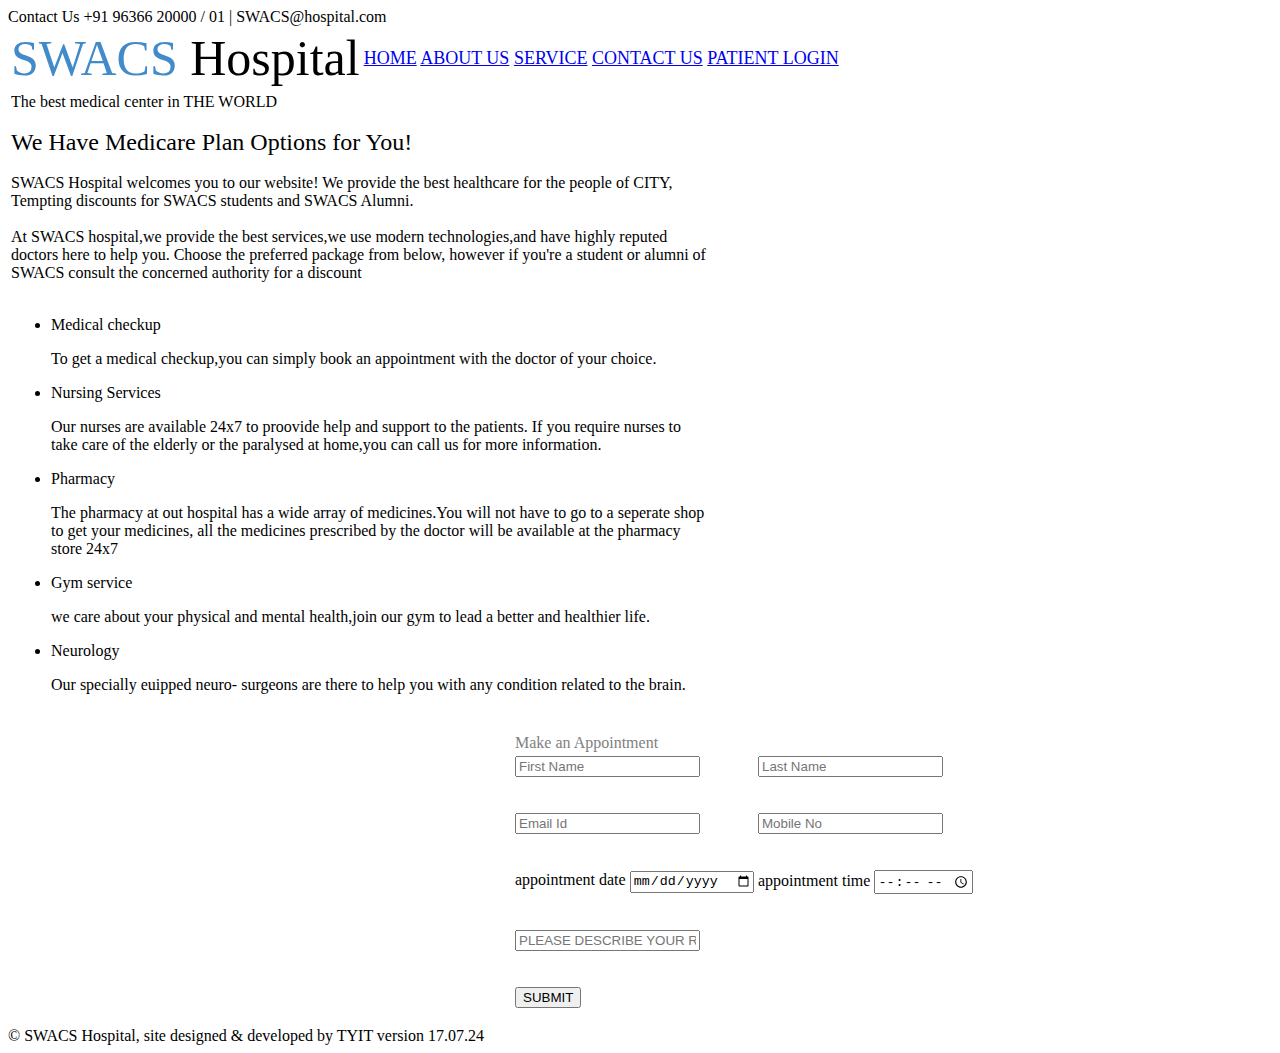
==== index.html @ d257d621 "primary concept" ====
<html>
<head>
<title> SWACS Hospital </title>

<meta name="viewport" content="width=1336, initial-scale=1.1">
<link href="css/style.css" type="text/css" rel="stylesheet">


</head>
<body>

<div class="top">
<div>
Contact Us +91 96366 20000 / 01 | SWACS@hospital.com
</div>
</div>

<div class="logo">
<div class="table">
<table>
<tr>
<td class="main-logo" style="font-size:50px;font-family:forte;"> <font color="#428bca"> SWACS  </font><font color="#000"> Hospital</font> </td>
<td id="links"> 
<font size="4px">
<a href="index.html">HOME</a>
<a href="about.html">ABOUT US</a>
<a href="service.html">SERVICE</a>
<a href="contact.html">CONTACT US</a>

<a href="login.html">PATIENT LOGIN</a>
</font>
</td>
</tr>
</table>
</div>
</div>

<div class="middle">
<div style="background-image:url('img/a.jpg');">
 
</div>
</div>

<div class="bottom">
<div>
<table border="0">
<tr>
<td width="700px">
<font color="#000"> The best medical center in THE WORLD  </font> <br> <br>

<font color="#000" size="5px"> We Have Medicare Plan Options for You! </font> <br> <br>

SWACS Hospital welcomes you to our website! We provide the best healthcare for the people of CITY, Tempting discounts for SWACS students and SWACS Alumni. <br><br>

At SWACS hospital,we provide the best services,we use modern technologies,and have highly reputed doctors here to help you.
Choose the preferred package from below, however if you're a student or alumni of SWACS consult the concerned authority for a discount <br><br>
<ul>
<li>Medical checkup
<p>To get a medical checkup,you can simply book an appointment with the doctor of your choice.</p>
<li>Nursing Services
<p>Our nurses are available 24x7 to proovide help and support to the patients. If you
require nurses to take care of the elderly or the paralysed at home,you can call us for more information.</p>
<li>Pharmacy
<p>The pharmacy at out hospital has a wide array of medicines.You will not have to go to a seperate shop to get your medicines,
all the medicines prescribed by the doctor will be available at the pharmacy store 24x7 </p>
<li>Gym service
<p>we care about your physical and mental health,join our gym to lead a better and healthier life.</p>
<li>Neurology
<p>Our specially euipped neuro- surgeons are there to help you with any condition related to the brain.</p>
</ul>
<br>
</td>


<td> </td>
</tr>


</table>
</div>
</div>

<div class="bottom_up">
<div>

<form method="post" action="php/contact.php">

<table>

<tr>
<th width="500px"></th>
<td colspan="2" style="color: gray;">Make an Appointment</td>
</tr>
<tr>
<td width="500px"  > </td>
<td>	<input type="text" placeholder="First Name" name="fn">
<td> 	<input type="text" placeholder="Last Name" name="ln">
</tr>
<tr height="30px">

</tr>
<tr>
<td width="500px"> </td>
<td>	<input type="text" placeholder="Email Id" name="email">
<td> 	<input type="text" placeholder="Mobile No" name="mobile">
</tr>

<tr height="30px">

</tr>
<tr>
<td width="500px"> </td> 
<td> <label for="appointment">appointment date</label>	
    <input type="date" placeholder="Appointment date" name="appointment">
    <td> <label for="appointment_time">appointment time</label>		<input type="time" placeholder="Appointment time" name="appointment_time">
    </tr>
    
</tr>


<tr height="30px">

</tr>
<tr>
<td width="500px"> </td>
<td colspan="2">	<input class="message" type="text" placeholder="PLEASE DESCRIBE YOUR REASON FOR APPOINTMENT" name="detail">
</tr>

<tr height="30px">

</tr>
<tr>
<td width="500px"> </td>
<td colspan="2">	<button class="subm" type='submit' value="submit"> SUBMIT </button>

</tr>
</form>
</table>


     
</div>
</div>





<div class="nav_down">
<div>
&copy; SWACS Hospital, site designed & developed by TYIT version 17.07.24
</div>
</div>
</body>
</html>
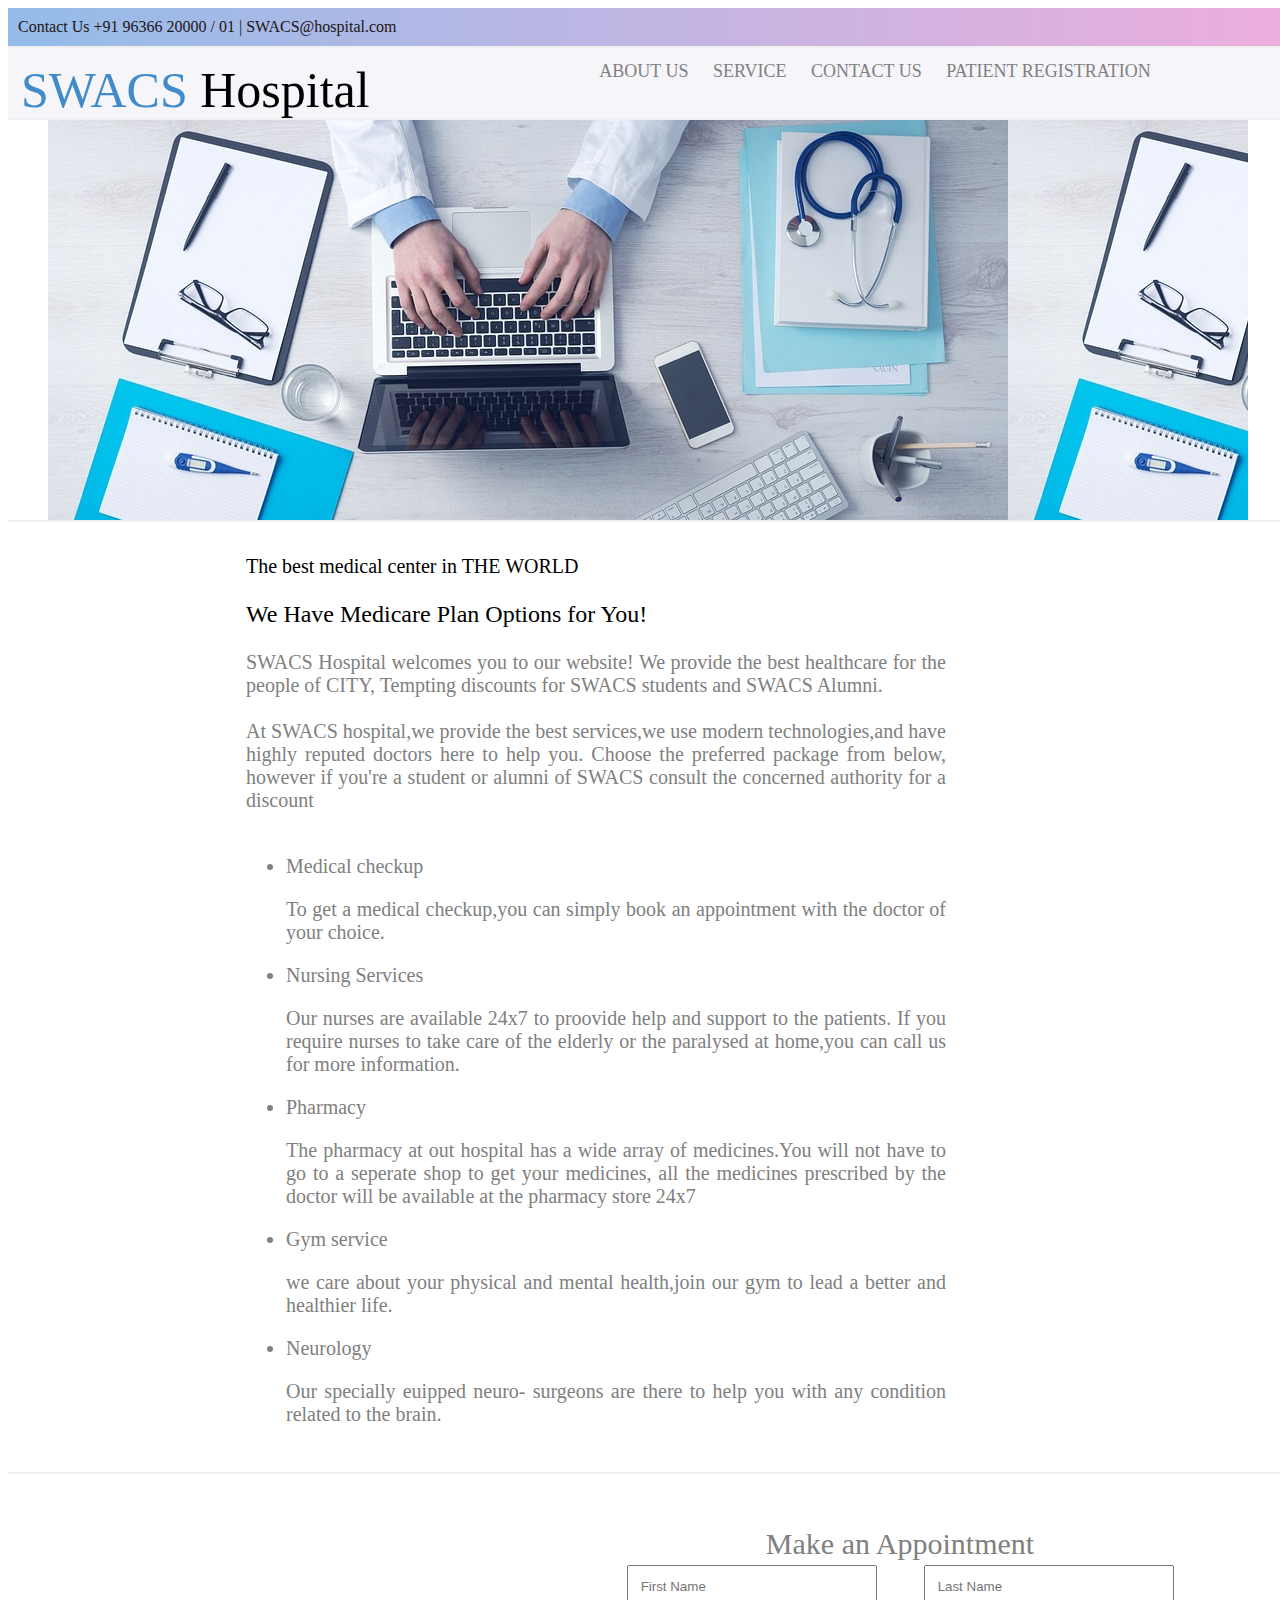
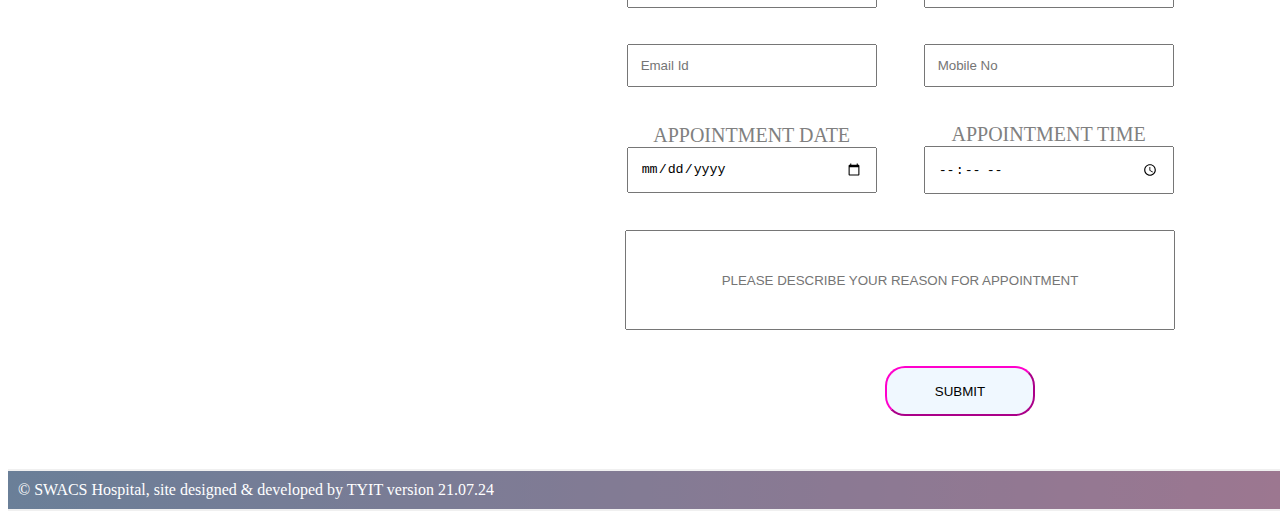
==== commit e0c0ec5b: "v21.7.24" ====
--- a/index.html
+++ b/index.html
@@ -8,7 +8,7 @@
 
 </head>
 <body>
-
+<div class="all_body">
 <div class="top">
 <div>
 Contact Us +91 96366 20000 / 01 | SWACS@hospital.com
@@ -21,13 +21,11 @@
 <tr>
 <td class="main-logo" style="font-size:50px;font-family:forte;"> <font color="#428bca"> SWACS  </font><font color="#000"> Hospital</font> </td>
 <td id="links"> 
-<font size="4px">
-<a href="index.html">HOME</a>
+<font size="4px"> 
 <a href="about.html">ABOUT US</a>
 <a href="service.html">SERVICE</a>
 <a href="contact.html">CONTACT US</a>
-
-<a href="login.html">PATIENT LOGIN</a>
+<a href="login.html">PATIENT REGISTRATION</a> 
 </font>
 </td>
 </tr>
@@ -40,7 +38,7 @@
  
 </div>
 </div>
-
+<div class="blogo"></div>
 <div class="bottom">
 <div>
 <table border="0">
@@ -148,7 +146,8 @@
 
 <div class="nav_down">
 <div>
-&copy; SWACS Hospital, site designed & developed by TYIT version 17.07.24
+&copy; SWACS Hospital, site designed & developed by TYIT version 21.07.24
+</div>
 </div>
 </div>
 </body>
--- a/css/style.css
+++ b/css/style.css
@@ -0,0 +1,274 @@
+ 
+body
+{    display: inline-flex;
+	flex-direction: column;
+	justify-content: center;
+	width: 100%;
+	overflow-x: hidden;
+}
+.top{
+	width:100%;
+	background: linear-gradient(270deg, rgb(238, 174, 220) 0%, rgb(148, 188, 233) 100%)!important;
+	border-bottom:2px solid #f0f0f0;
+	position: sticky;
+	top: 0;
+	
+	 
+}
+.top div{ 
+	width: 100% ;
+	color:#1e1414;
+	background: linear-gradient(270deg, rgb(238, 174, 220) 0%, rgb(148, 188, 233) 100%) !important;
+	font-family:calibri;
+	padding:10px;  
+}
+
+ 
+
+.logo{
+	width:100%;
+	border-bottom:2px solid #f0f0f0;  
+	position: sticky;
+	top: 0;
+	background-color: #f6f5fa; 
+	
+	white-space: nowrap; 
+	
+}
+ 
+.main-logo
+{
+	width: 600px;
+}
+.logo div{
+	width:95%;
+	font-family:calibri;
+	padding:10px;
+	text-align:left;
+	display: flex;
+	justify-content: flex-start; 
+	white-space: nowrap; 
+	height: 50px; 
+}
+ 
+ #links
+ {  width: 500px;
+	height: 100%;
+	display: flex;
+	white-space: nowrap;
+	justify-content: center;
+	align-items: right;  
+ }
+.logo div table a{
+	padding:10px;
+	text-decoration:none;
+	color:gray; 
+    white-space: nowrap;  
+	 
+	}
+
+.logo div table a:hover{
+	color:#428bca;
+	border-bottom:2px solid gray; 
+	
+}
+
+.middle{
+	width:100%;
+	border-bottom:2px solid #f0f0f0;
+	display: flex;
+	justify-content: center;
+}
+.middle div{
+	width:1200px;
+	height:400px;
+	font-family:calibri;
+	
+}
+.middle div p{
+	width:1000px;
+	font-weight:bold;
+	height:300px;
+	color:#fff;
+	opacity:0.2;
+	font-size:50px;
+	background-color:#000;
+	
+}
+
+.bottom{
+	width:100%; 
+	border-bottom:2px solid #f0f0f0;
+	display: flex;
+	justify-content: center;
+}
+.bottom div{
+	width:1200px;
+	color:#fff; 
+	font-family:calibri;
+	text-align:right;
+	color:gray;
+}
+.bottom div table{
+	padding-top:30px;
+	width:1100px;
+	text-align:justify;
+	color:gray;
+	font-size:20px;
+	display: flex;
+	justify-content: center;
+}
+
+.bottom_up{
+	width:100%; 
+	border-bottom:2px solid #f0f0f0;
+	display: flex;
+	justify-content: center;
+}
+.bottom_up div{
+	padding-top:20px; 
+	text-align:center; 
+	font-family:forte;
+	font-size:30px;
+	padding-bottom:20px;  
+	
+}
+.bottom_up div table{
+	padding-top:30px;
+	font-size:30px;
+	width:1100px;
+	text-align:center; 
+	font-family:calibri;
+	
+}
+
+input[type="text"]{
+	padding:12px;
+	width:250px;
+}
+select{
+	padding:12px;
+	width:250px;
+}
+.message{
+	padding:50px;
+	width:550px !important;
+	height: 100px !important;
+	text-align: center;
+}
+input[type="date"]{
+	padding:12px;
+	width:250px;
+}
+input[type="time"]{
+	padding:12px;
+	width:250px;
+}
+ 
+
+
+.nav_down{
+	width:100%;
+	background-image:linear-gradient(270deg, rgb(238, 174, 220) 0%, rgb(148, 188, 233) 100%) !important;
+	border-bottom:2px solid #f0f0f0;
+}
+.nav_down div{
+	width:100%;
+	color:#fff;
+	background-color:#37313171;
+	font-family:calibri;
+	padding:10px;
+	text-align:left;
+}
+.img {
+    width: 200px;
+    height: 400px;
+    object-fit: cover;
+}
+.m{
+	width:100%;
+height:100%;
+	border-bottom:2px solid #f0f0f0;
+object-fit: cover;
+}
+.m div{
+	width:830px;
+	height:1200px;
+	font-family:calibri;
+object-fit: cover;
+}
+.m div p{
+	width:830px;
+	font-weight:bold;
+	height:1800px;
+	color:#fff;
+	opacity:0;
+	font-size:50px;
+	background-color:#000;
+object-fit: cover;
+}
+.mi{
+	width:100%;
+	border-bottom:2px solid #f0f0f0;
+}
+.mi div{
+	width:863px;
+	height:330px;
+	font-family:calibri;
+}
+.mi div p{
+	width:863px;
+	font-weight:bold;
+	height:330px;
+	color:#fff;
+	opacity:0;
+	font-size:50px;
+	background-color:#000;
+} 
+label
+{
+	text-transform: uppercase;
+	font-size: 20px;
+	color: gray;
+}
+.subm
+{
+    height: 50px;
+    width: 150px;
+    border-radius: 20px 20px ;
+    margin-left: 120px;
+    border-color: rgb(255, 0, 204);
+    background-color: aliceblue;
+}
+ 
+.subm:hover
+{
+    border: 5px solid white;
+    box-shadow: 1px 1px 10px rgb(99, 74, 96);
+    animation: co 0.15s ease;
+    background: linear-gradient(90deg, rgb(238, 174, 220) 0%, rgb(148, 188, 233) 100%);
+}
+@keyframes co 
+{
+    0%{
+        background: linear-gradient(90 deg,white 100%);
+    }
+    25%
+    {
+        background: linear-gradient(90deg, rgb(238, 174, 220) 30%, white 70%);
+    }
+    50%
+    {
+        background: linear-gradient(90deg, rgb(238, 174, 220) 50%, white 100%);
+    }
+    75%
+    {
+        background: linear-gradient(90deg, rgb(238, 174, 220) 75%, white 100%);
+
+    }
+    100%
+    {
+        background: linear-gradient(90deg, rgb(238, 174, 220) 0%, rgb(148, 188, 233) 100%);
+    }
+    
+}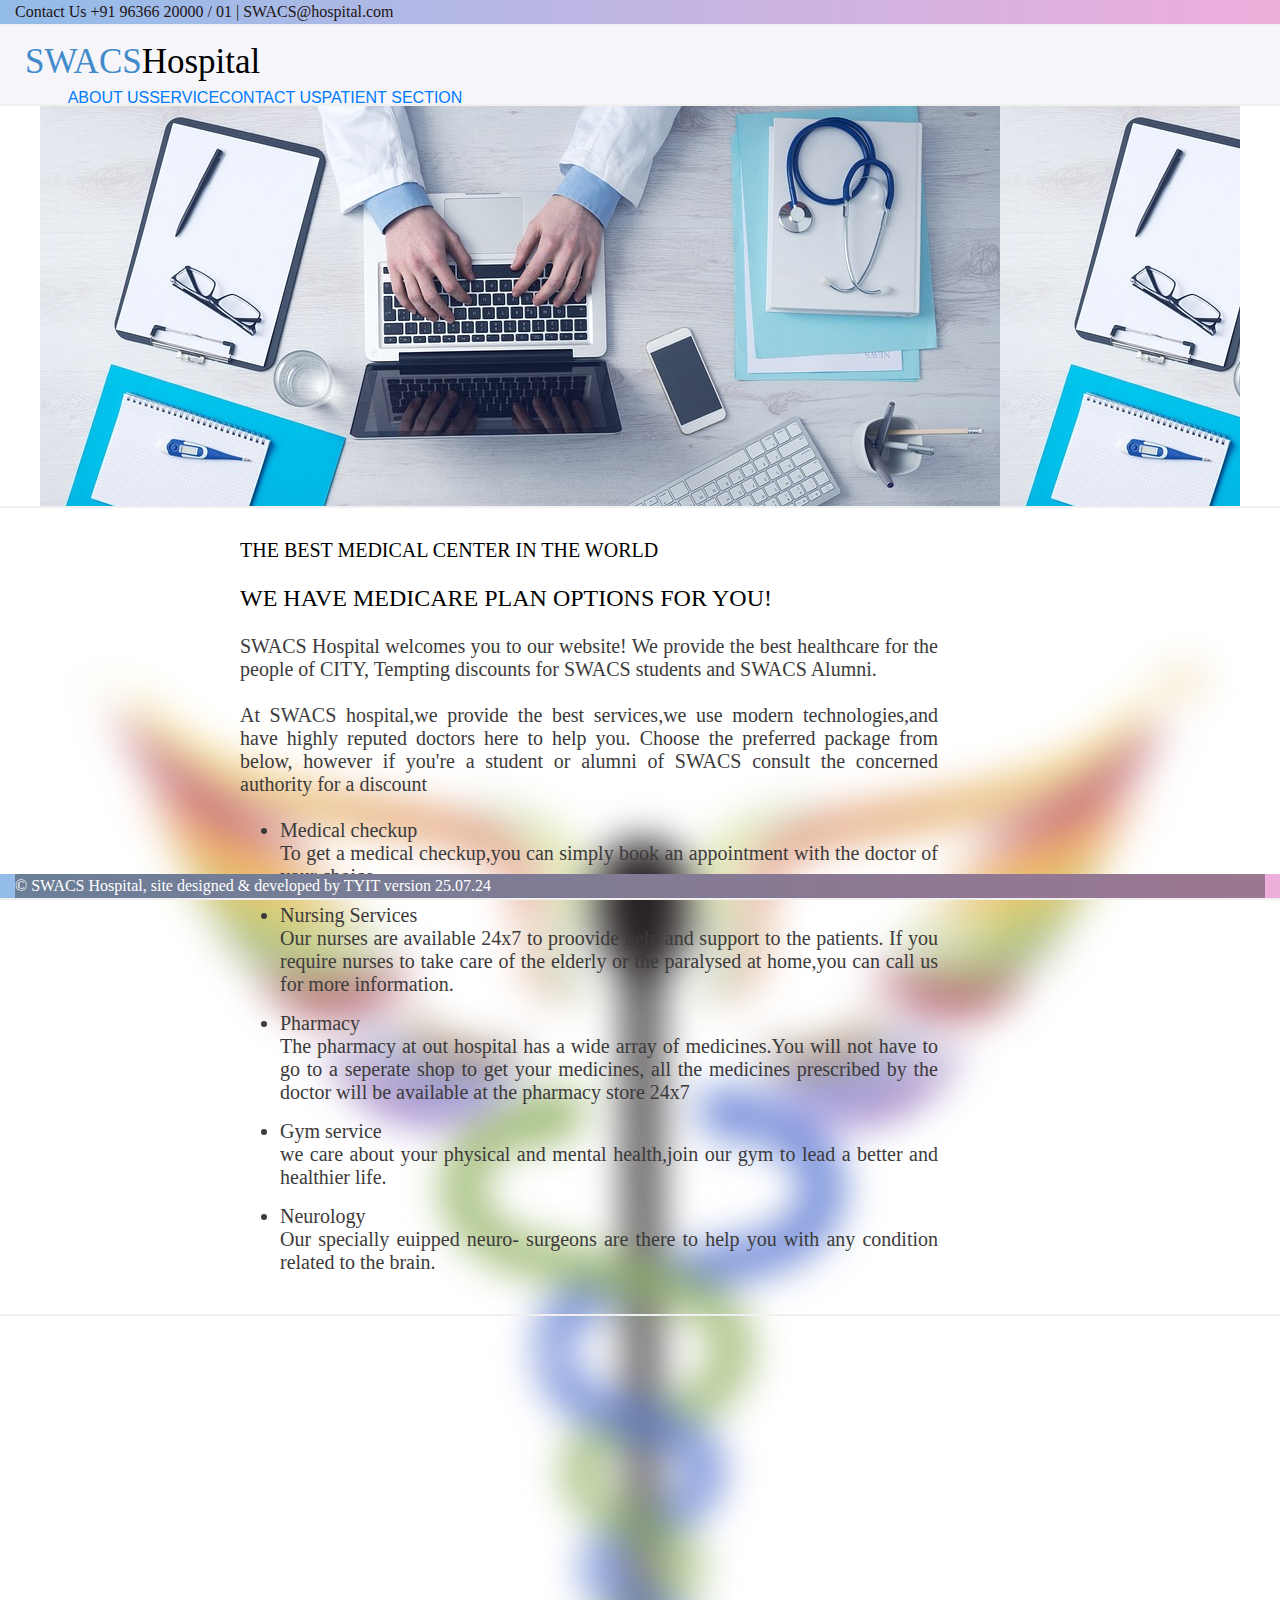
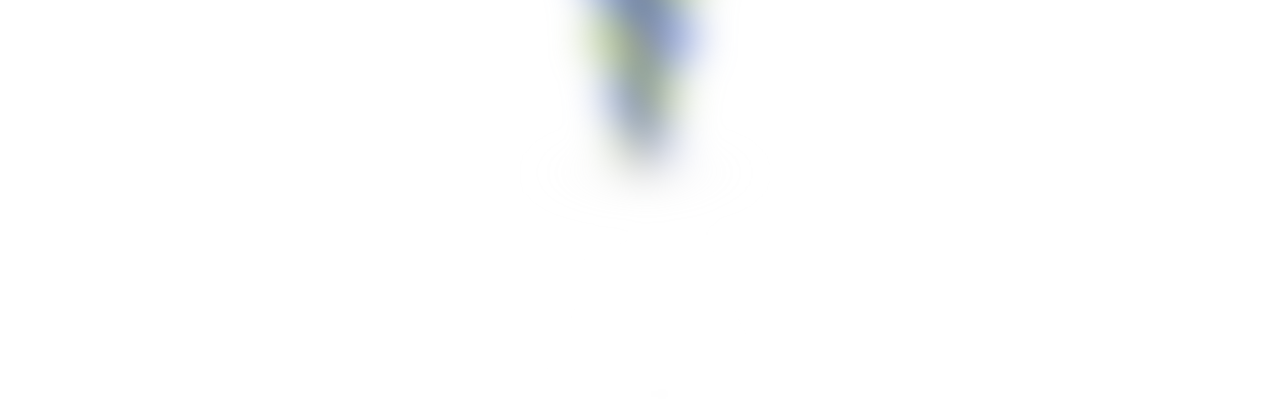
==== commit ea0e6bab: "bootstrap to fix overflow" ====
--- a/index.html
+++ b/index.html
@@ -1,36 +1,42 @@
 <html>
 <head>
 <title> SWACS Hospital </title>
+<link href="css/style.css" type="text/css" rel="stylesheet">
+<meta name="viewport" content="width=device-width, initial-scale=1">
 
-<meta name="viewport" content="width=1336, initial-scale=1.1">
-<link href="css/style.css" type="text/css" rel="stylesheet">
+<!-- Latest compiled and minified CSS -->
+<link rel="stylesheet" href="https://cdn.jsdelivr.net/npm/bootstrap@4.6.2/dist/css/bootstrap.min.css">
+
+<!-- jQuery library -->
+<script src="https://cdn.jsdelivr.net/npm/jquery@3.7.1/dist/jquery.slim.min.js"></script>
+
+<!-- Popper JS -->
+<script src="https://cdn.jsdelivr.net/npm/popper.js@1.16.1/dist/umd/popper.min.js"></script>
+
+<!-- Latest compiled JavaScript -->
+<script src="https://cdn.jsdelivr.net/npm/bootstrap@4.6.2/dist/js/bootstrap.bundle.min.js"></script>
 
 
 </head>
 <body>
 <div class="all_body">
-<div class="top">
+<div class="top container-fluid">
 <div>
 Contact Us +91 96366 20000 / 01 | SWACS@hospital.com
 </div>
 </div>
 
-<div class="logo">
-<div class="table">
-<table>
-<tr>
-<td class="main-logo" style="font-size:50px;font-family:forte;"> <font color="#428bca"> SWACS  </font><font color="#000"> Hospital</font> </td>
-<td id="links"> 
-<font size="4px"> 
-<a href="about.html">ABOUT US</a>
-<a href="service.html">SERVICE</a>
-<a href="contact.html">CONTACT US</a>
-<a href="login.html">PATIENT REGISTRATION</a> 
-</font>
-</td>
-</tr>
-</table>
-</div>
+<div class="logo container-fluid">
+ 
+ <div class="main-logo" style="font-size:35px;font-family:forte;color:#428bca">   SWACS   <font color="#000"> Hospital</font>  </div>
+ <div id="links"> 
+ 
+ <a href="about.html">ABOUT US</a>
+ <a href="service.html">SERVICE</a>
+ <a href="contact.html">CONTACT US</a>
+<a href="login.html">PATIENT&nbspSECTION</a>   
+ 
+ </div>
 </div>
 
 <div class="middle">
@@ -44,9 +50,9 @@
 <table border="0">
 <tr>
 <td width="700px">
-<font color="#000"> The best medical center in THE WORLD  </font> <br> <br>
+<font color="#000" style="text-transform: uppercase;"> The best medical center in THE WORLD  </font> <br> <br>
 
-<font color="#000" size="5px"> We Have Medicare Plan Options for You! </font> <br> <br>
+<font color="#000" size="5px" style="text-transform: uppercase;"> We Have Medicare Plan Options for You! </font> <br> <br>
 
 SWACS Hospital welcomes you to our website! We provide the best healthcare for the people of CITY, Tempting discounts for SWACS students and SWACS Alumni. <br><br>
 
@@ -78,75 +84,12 @@
 </div>
 </div>
 
-<div class="bottom_up">
-<div>
-
-<form method="post" action="php/contact.php">
-
-<table>
-
-<tr>
-<th width="500px"></th>
-<td colspan="2" style="color: gray;">Make an Appointment</td>
-</tr>
-<tr>
-<td width="500px"  > </td>
-<td>	<input type="text" placeholder="First Name" name="fn">
-<td> 	<input type="text" placeholder="Last Name" name="ln">
-</tr>
-<tr height="30px">
-
-</tr>
-<tr>
-<td width="500px"> </td>
-<td>	<input type="text" placeholder="Email Id" name="email">
-<td> 	<input type="text" placeholder="Mobile No" name="mobile">
-</tr>
-
-<tr height="30px">
-
-</tr>
-<tr>
-<td width="500px"> </td> 
-<td> <label for="appointment">appointment date</label>	
-    <input type="date" placeholder="Appointment date" name="appointment">
-    <td> <label for="appointment_time">appointment time</label>		<input type="time" placeholder="Appointment time" name="appointment_time">
-    </tr>
-    
-</tr>
-
-
-<tr height="30px">
-
-</tr>
-<tr>
-<td width="500px"> </td>
-<td colspan="2">	<input class="message" type="text" placeholder="PLEASE DESCRIBE YOUR REASON FOR APPOINTMENT" name="detail">
-</tr>
-
-<tr height="30px">
-
-</tr>
-<tr>
-<td width="500px"> </td>
-<td colspan="2">	<button class="subm" type='submit' value="submit"> SUBMIT </button>
-
-</tr>
-</form>
-</table>
-
-
-     
-</div>
-</div>
 
 
 
-
-
-<div class="nav_down">
+<div class="nav_down container-fluid">
 <div>
-&copy; SWACS Hospital, site designed & developed by TYIT version 21.07.24
+&copy; SWACS Hospital, site designed & developed by TYIT version 25.07.24
 </div>
 </div>
 </div>
--- a/css/style.css
+++ b/css/style.css
@@ -1,10 +1,11 @@
- 
-body
-{    display: inline-flex;
-	flex-direction: column;
-	justify-content: center;
-	width: 100%;
-	overflow-x: hidden;
+body 
+{   
+	width: 100%;  
+}
+.all_body
+{  
+	width: 100%;  
+
 }
 .top{
 	width:100%;
@@ -13,14 +14,15 @@
 	position: sticky;
 	top: 0;
 	
+	z-index: 3;
+	
 	 
 }
 .top div{ 
-	width: 100% ;
+	width: 100% ; 
 	color:#1e1414;
 	background: linear-gradient(270deg, rgb(238, 174, 220) 0%, rgb(148, 188, 233) 100%) !important;
-	font-family:calibri;
-	padding:10px;  
+	font-family:calibri; 
 }
 
  
@@ -30,19 +32,21 @@
 	border-bottom:2px solid #f0f0f0;  
 	position: sticky;
 	top: 0;
-	background-color: #f6f5fa; 
-	
+	background-color: #f6f5fa;
 	white-space: nowrap; 
+	height: 80px;
+	z-index: 2;
 	
 }
  
 .main-logo
 {
-	width: 600px;
+	width: 600px; 
+	white-space: nowrap; 
 }
 .logo div{
-	width:95%;
-	font-family:calibri;
+	width:100%;
+	font-family:'Gill Sans', 'Gill Sans MT', Calibri, 'Trebuchet MS', sans-serif;
 	padding:10px;
 	text-align:left;
 	display: flex;
@@ -57,12 +61,12 @@
 	display: flex;
 	white-space: nowrap;
 	justify-content: center;
-	align-items: right;  
+	padding: 10px;  
  }
 .logo div table a{
 	padding:10px;
 	text-decoration:none;
-	color:gray; 
+	color:rgb(107, 106, 106); 
     white-space: nowrap;  
 	 
 	}
@@ -113,7 +117,7 @@
 	padding-top:30px;
 	width:1100px;
 	text-align:justify;
-	color:gray;
+	color:rgb(60, 58, 58);
 	font-size:20px;
 	display: flex;
 	justify-content: center;
@@ -124,11 +128,12 @@
 	border-bottom:2px solid #f0f0f0;
 	display: flex;
 	justify-content: center;
+	
 }
 .bottom_up div{
 	padding-top:20px; 
 	text-align:center; 
-	font-family:forte;
+	font-family:'Franklin Gothic Medium', 'Arial Narrow', Arial, sans-serif;
 	font-size:30px;
 	padding-bottom:20px;  
 	
@@ -171,13 +176,16 @@
 	width:100%;
 	background-image:linear-gradient(270deg, rgb(238, 174, 220) 0%, rgb(148, 188, 233) 100%) !important;
 	border-bottom:2px solid #f0f0f0;
+	position:fixed;
+	bottom: 0;
+	
+	z-index: 1;
 }
 .nav_down div{
 	width:100%;
 	color:#fff;
 	background-color:#37313171;
-	font-family:calibri;
-	padding:10px;
+	font-family:calibri; 
 	text-align:left;
 }
 .img {
@@ -271,4 +279,35 @@
         background: linear-gradient(90deg, rgb(238, 174, 220) 0%, rgb(148, 188, 233) 100%);
     }
     
+}
+
+.heading
+{ 
+  width: 200px;
+  height: 50px;
+  display: flex;
+  justify-content: center;
+  align-items: center;
+  white-space: nowrap;
+  font-size: 30px;
+  text-transform: uppercase;
+  font-family: Verdana, Geneva, Tahoma, sans-serif;
+  font-weight: 800;
+  border: 2px solid;
+  width: max-content;
+  padding: 10px;
+  margin-bottom: 30px;
+}
+.blogo
+{
+    background-image: url("/img/medlogo.png");
+    background-position: center; 
+    background-repeat: no-repeat;
+    background-size: contain;
+    position: absolute;
+    z-index: -1;
+    filter: blur(20px);
+    width: 100%;
+    height: 1500px;
+
 }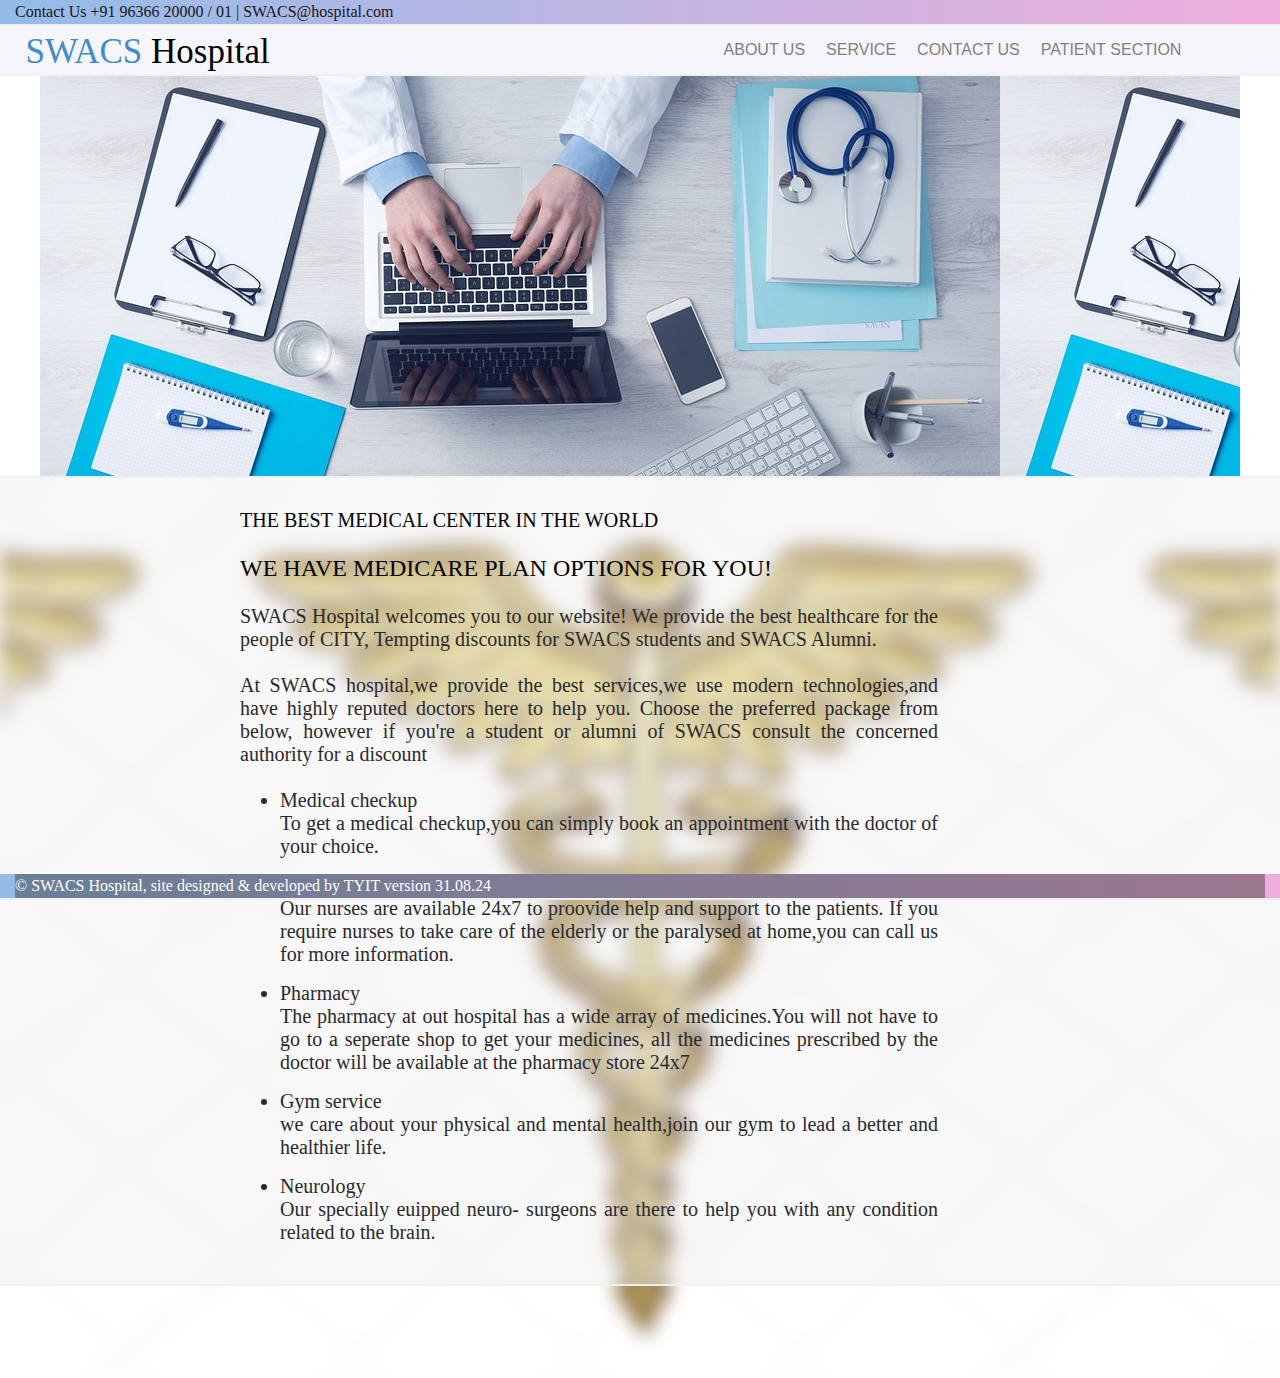
==== commit 49fb9c6b: "php injected html response update" ====
--- a/index.html
+++ b/index.html
@@ -89,7 +89,7 @@
 
 <div class="nav_down container-fluid">
 <div>
-&copy; SWACS Hospital, site designed & developed by TYIT version 25.07.24
+&copy; SWACS Hospital, site designed & developed by TYIT version 31.08.24
 </div>
 </div>
 </div>
--- a/css/style.css
+++ b/css/style.css
@@ -1,10 +1,11 @@
 body 
 {   
-	width: 100%;  
+	width: auto;
+	min-width: 1200px;  
 }
 .all_body
 {  
-	width: 100%;  
+	min-width: 1200px;  
 
 }
 .top{
@@ -27,51 +28,48 @@
 
  
 
-.logo{
-	width:100%;
+.logo{ 
 	border-bottom:2px solid #f0f0f0;  
 	position: sticky;
-	top: 0;
+	top: 5;
 	background-color: #f6f5fa;
 	white-space: nowrap; 
-	height: 80px;
-	z-index: 2;
+	height: 50px;
+	z-index: 3;
+	display: flex;
+	justify-content: right;
+	align-content: center; 
+	min-width:1200px;
 	
 }
  
 .main-logo
 {
-	width: 600px; 
-	white-space: nowrap; 
-}
-.logo div{
-	width:100%;
-	font-family:'Gill Sans', 'Gill Sans MT', Calibri, 'Trebuchet MS', sans-serif;
-	padding:10px;
-	text-align:left;
-	display: flex;
-	justify-content: flex-start; 
-	white-space: nowrap; 
+	width: 400px; 
+	white-space: nowrap;  
+	position: absolute;
 	height: 50px; 
-}
+	left: 2%; 
+}  
  
  #links
  {  width: 500px;
 	height: 100%;
 	display: flex;
 	white-space: nowrap;
-	justify-content: center;
-	padding: 10px;  
+	justify-content: space-evenly; 
+	align-items: center;
+	text-decoration: none; 
+	margin-right: 5%; 
+ 
  }
-.logo div table a{
-	padding:10px;
-	text-decoration:none;
-	color:rgb(107, 106, 106); 
-    white-space: nowrap;  
-	 
-	}
-
-.logo div table a:hover{
+ #links a{
+	color: gray;
+	text-decoration: none;
+	font-weight: 500;
+ }
+
+#links a:hover{
 	color:#428bca;
 	border-bottom:2px solid gray; 
 	
@@ -105,6 +103,7 @@
 	border-bottom:2px solid #f0f0f0;
 	display: flex;
 	justify-content: center;
+	background-color: #f0f0f078;
 }
 .bottom div{
 	width:1200px;
@@ -117,7 +116,7 @@
 	padding-top:30px;
 	width:1100px;
 	text-align:justify;
-	color:rgb(60, 58, 58);
+	color:rgb(41, 42, 44);
 	font-size:20px;
 	display: flex;
 	justify-content: center;
@@ -140,7 +139,7 @@
 }
 .bottom_up div table{
 	padding-top:30px;
-	font-size:30px;
+	font-size:20px;
 	width:1100px;
 	text-align:center; 
 	font-family:calibri;
@@ -149,31 +148,29 @@
 
 input[type="text"]{
 	padding:12px;
-	width:250px;
+	width:250px !important;
 }
 select{
 	padding:12px;
-	width:250px;
-}
-.message{
-	padding:50px;
+	width:250px !important;
+}
+.message{ 
 	width:550px !important;
 	height: 100px !important;
 	text-align: center;
 }
 input[type="date"]{
 	padding:12px;
-	width:250px;
+	width:250px !important;
 }
 input[type="time"]{
 	padding:12px;
-	width:250px;
-}
- 
-
-
-.nav_down{
-	width:100%;
+	width:250px !important;
+}
+ 
+
+
+.nav_down{ 
 	background-image:linear-gradient(270deg, rgb(238, 174, 220) 0%, rgb(148, 188, 233) 100%) !important;
 	border-bottom:2px solid #f0f0f0;
 	position:fixed;
@@ -187,6 +184,7 @@
 	background-color:#37313171;
 	font-family:calibri; 
 	text-align:left;
+	white-space: nowrap;
 }
 .img {
     width: 200px;
@@ -300,14 +298,14 @@
 }
 .blogo
 {
-    background-image: url("/img/medlogo.png");
+    background-image: url("/img/MED.jpg"); 
     background-position: center; 
-    background-repeat: no-repeat;
+    background-repeat: repeat-x;
     background-size: contain;
     position: absolute;
     z-index: -1;
-    filter: blur(20px);
+    filter: blur(10px);
     width: 100%;
-    height: 1500px;
+    height: 900px;
 
 }